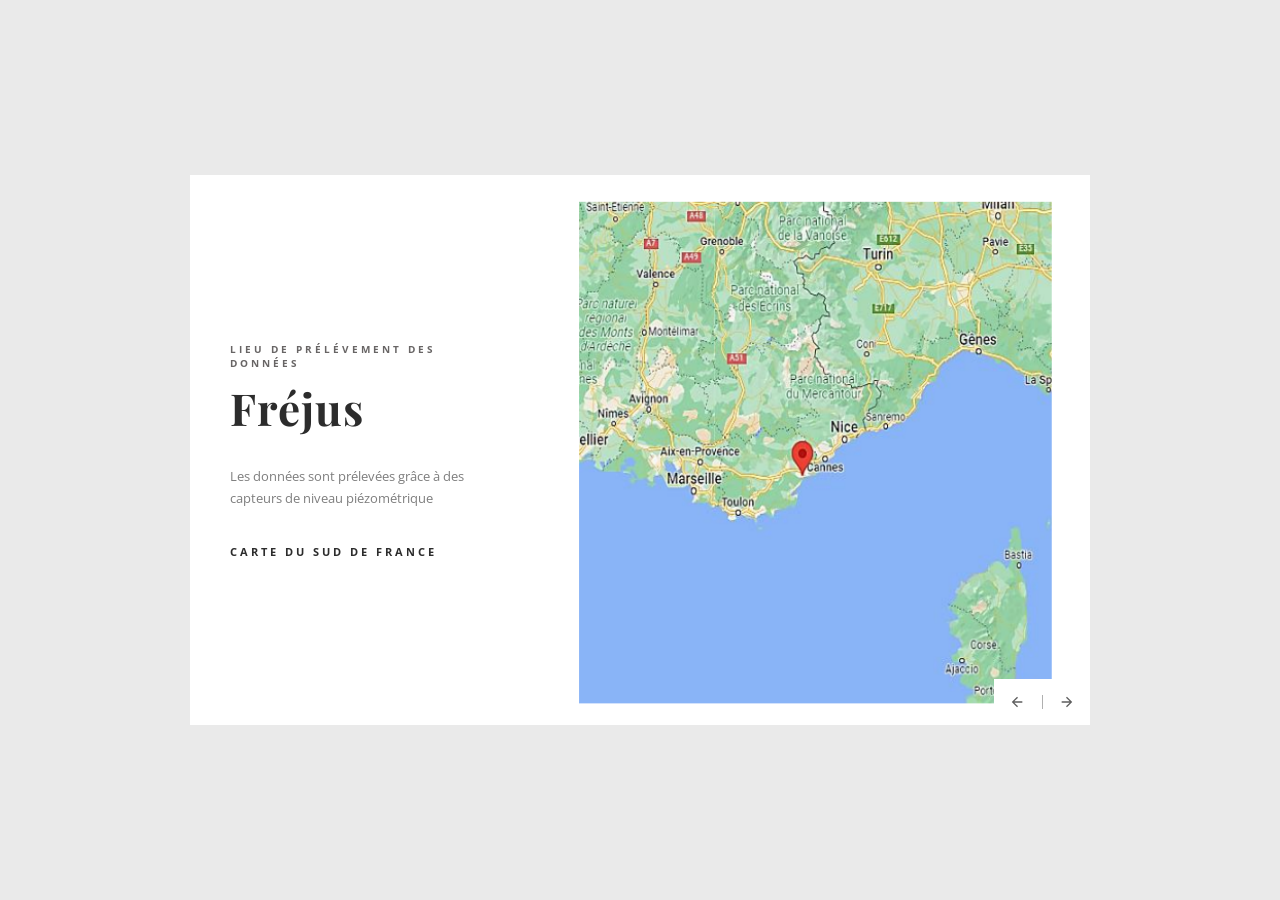
==== index.html @ 3cdb8d29 "Rename Graphiques.html to index.html" ====
<head>
  <title>Image carousel / Data visualisation </title>
  <meta name="viewport" content="width=device-width, initial-scale=1">
</head>

<body>
<div class="carousel">
  <div class="carousel__nav">
   <span id="moveLeft" class="carousel__arrow">
        <svg class="carousel__icon" width="24" height="24" viewBox="0 0 24 24">
    <path d="M20,11V13H8L13.5,18.5L12.08,19.92L4.16,12L12.08,4.08L13.5,5.5L8,11H20Z"></path>
</svg>
    </span>
    <span id="moveRight" class="carousel__arrow" >
      <svg class="carousel__icon"  width="24" height="24" viewBox="0 0 24 24">
  <path d="M4,11V13H16L10.5,18.5L11.92,19.92L19.84,12L11.92,4.08L10.5,5.5L16,11H4Z"></path>
</svg>    
    </span>
  </div>
  <div class="carousel-item carousel-item--1">
    <div class="carousel-item__image"></div>
    <div class="carousel-item__info">
      <div class="carousel-item__container">
      <h2 class="carousel-item__subtitle">Lieu de prélévement des données </h2>
      <h1 class="carousel-item__title">Fréjus</h1>
      <p class="carousel-item__description">Les données sont prélevées grâce à des capteurs de niveau piézométrique</p>
      <a href="#" class="carousel-item__btn">Carte du sud de France</a>
        </div>
    </div>
  </div>
  <div class="carousel-item carousel-item--2">
    <div class="carousel-item__image"></div>
    <div class="carousel-item__info">
      <div class="carousel-item__container">
      <h2 class="carousel-item__subtitle">Tableau de données </h2>
      <h1 class="carousel-item__title">Normalisation</h1>
      <p class="carousel-item__description">La normalisation des données  La normalisation est une méthode de prétraitement des données qui permet de réduire la complexité des modèles. Elle consiste à soustraire la moyenne et à la diviser par l'écart type.   </p>
      <a href="#" class="carousel-item__btn">Le graphique en haut étant les variations du prix, et celui d'en-bas représente la normalisation des fluctuations du marché </a>
        </div>
    </div>
    </div>
    <div class="carousel-item carousel-item--3">
      <div class="carousel-item__image"></div>
      <div class="carousel-item__info">
        <div class="carousel-item__container">
        <h2 class="carousel-item__subtitle">Exemple de normalisation de données</h2>
        <h1 class="carousel-item__title">CAC 40</h1>
        <p class="carousel-item__description">La normalisation des données de variations du prix du CAC 40 permet de mieux visualiser les fluctuations sur le marché financier</p>
        <a href="#" class="carousel-item__btn">Explore the palms</a>
          </div>
      </div>
    </div>
  </div>
  
</div>
</body>
  
<script src="https://ajax.googleapis.com/ajax/libs/jquery/3.1.0/jquery.min.js"></script>
<script src="Affichage.js" > </script>

<style>

@import url('https://fonts.googleapis.com/css?family=Playfair+Display:400,400i,700,700i,900,900i');

@import url('https://fonts.googleapis.com/css?family=Open+Sans:300,300i,400,400i,600,600i,700,700i,800,800i');


* {
  box-sizing: border-box;
}

html, body {
    margin: 0;
    padding: 0;
    width: 100%;
    height: 100%;
    display: flex;
    display: -webkit-flex;
    justify-content: center;
  -webkit-justify-content: center;
    align-items: center;
  -webkit-align-items: center;
}

body {
    background-color: #eaeaea;
}

.carousel {
    width: 100%;
    height: 100%;
    display: flex;
    max-width: 900px;
    max-height: 550px;   
    overflow: hidden;
  position: relative;
}

.carousel-item {
  visibility:visible;
    display: flex;
    width: 100%;
    height: 100%;
    align-items: center;
    justify-content: flex-end;
      -webkit-align-items: center;
    -webkit-justify-content: flex-end;
    position: relative;
    background-color: #fff;
    flex-shrink: 0;
   -webkit-flex-shrink: 0;
    position: absolute;
    z-index: 0;
  transition: 0.6s all linear;
}

.carousel-item__info {
  height: 100%;
  display: flex;
  justify-content: center;
  flex-direction: column;
  
    display: -webkit-flex;
  -webkit-justify-content: center;
  -webkit-flex-direction: column;
  
  order: 1;
  left: 0;
  margin: auto;
  padding: 0 40px;
  width: 40%;

}

.carousel-item__image {
    width: 30%;
    height:100%;
    order: 2;
    align-self: flex-end;
    flex-basis: 60%;
  
      -webkit-order: 2;
    -webkit-align-self: flex-end;
    -webkit-flex-basis: 60%;
  
    background-position: center;
    background-repeat: no-repeat;
    background-size: cover;
   position:relative;
  transform: translateX(90%);
  transition: 1.9s all ease-in-out;
}

.carousel-item__subtitle {
    font-family: 'Open Sans', sans-serif;
    letter-spacing: 3px;
    font-size: 10px;
    text-transform: uppercase;
    margin: 0;
    color: #686565;    
    font-weight: 700;
    transform: translateY(25%);
    opacity: 0;
    visibility: hidden;
    transition: 0.4s all ease-in-out;
}

.carousel-item__title {
    margin: 15px 0 0 0;
    font-family: 'Playfair Display', serif;
    font-size: 44px;
    line-height: 45px;
    letter-spacing: 1px;
    font-weight: 700;
    color: #2C2C2C;
    transform: translateY(25%);
    opacity: 0;
    visibility: hidden;
    transition: 0.6s all ease-in-out;
}

.carousel-item__description {
    transform: translateY(25%);
    opacity: 0;
    visibility: hidden;
    transition: 0.6s all ease-in-out;
    margin-top: 35px;
    font-family: 'Open Sans', sans-serif;
    font-size: 13px;
    color: #7e7e7e;
    line-height: 22px;
    margin-bottom: 35px;
}

.carousel-item--1 .carousel-item__image{
  background-image: url('img/Cap3.png');
}

.carousel-item--2 .carousel-item__image{
  background-image: url('img/Cap2.png');
}

.carousel-item--3 .carousel-item__image{
  background-image: url('img/Cap4.png');
}

.carousel-item--4 .carousel-item__image{
  background-image: url('https://images.pexels.com/photos/1008732/pexels-photo-1008732.jpeg?auto=compress&cs=tinysrgb&h=750&w=1260');
}

.carousel-item--5 .carousel-item__image{
  background-image: url('https://images.pexels.com/photos/1029614/pexels-photo-1029614.jpeg?auto=compress&cs=tinysrgb&dpr=2&h=650&w=940');
}




.carousel-item__container{

}

.carousel-item__btn {
    width: 35%;
    color: #2C2C2C;
    font-family: 'Open Sans', sans-serif;
    letter-spacing: 3px;
    font-size: 11px;
    text-transform: uppercase;
    margin: 0;
    width: 35%;
    font-weight: 700;
  text-decoration: none;
      transform: translateY(25%);
    opacity: 0;
    visibility: hidden;
    transition: 0.6s all ease-in-out;
}

.carousel__nav {
    position: absolute;
    right: 0;
    z-index: 2;
    background-color: #fff;
  bottom: 0;
}

.carousel__icon {
    display: inline-block;
    vertical-align: middle;
    width: 16px;
  fill: #5d5d5d;
}

.carousel__arrow {
    cursor: pointer;
    display: inline-block;
    padding: 11px 15px;
    position: relative;
}

.carousel__arrow:nth-child(1):after {
    content:'';
    right: -3px;
    position: absolute;
    width: 1px;
    background-color: #b0b0b0;
    height: 14px;
    top: 50%;
    margin-top: -7px;
}

.active{
   z-index: 1;
  display: flex;
  visibility:visible;
}

.active .carousel-item__subtitle, .active .carousel-item__title, .active .carousel-item__description,.active .carousel-item__btn{
    transform: translateY(0);
    opacity: 1;
  transition: 0.6s all ease-in-out;
    visibility: visible;
}


.active .carousel-item__image{ 
transition: 0.6s all ease-in-out;
transform: translateX(0);
}

</style>
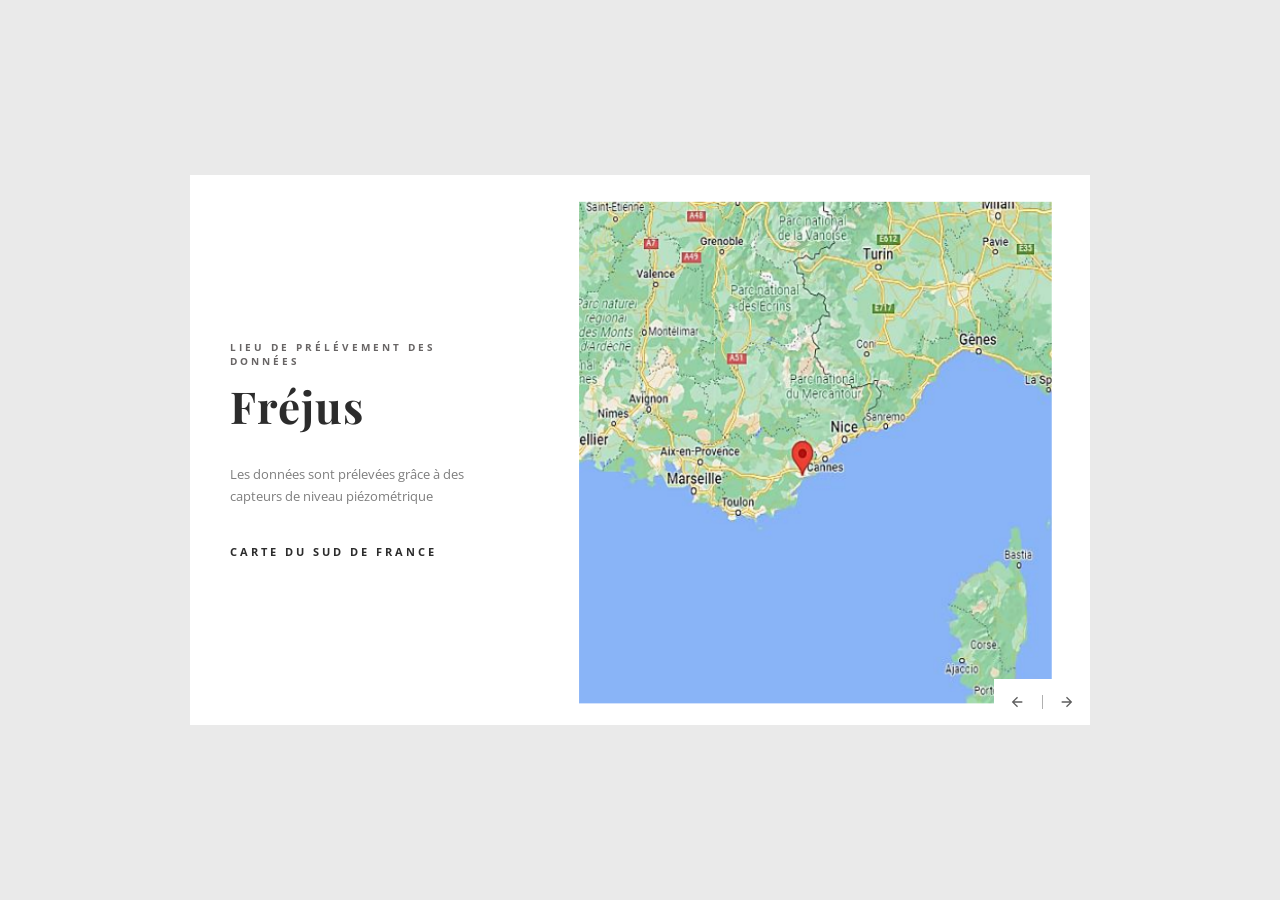
==== commit 9989f0bc: "Update index.html" ====
--- a/index.html
+++ b/index.html
@@ -1,3 +1,10 @@
+<!DOCTYPE html>
+<html lang="en">
+<head>
+    <meta charset="UTF-8">
+    <meta name="viewport" content="width=device-width, initial-scale=1.0">
+    <title>Code Display</title>
+
 <head>
   <title>Image carousel / Data visualisation </title>
   <meta name="viewport" content="width=device-width, initial-scale=1">
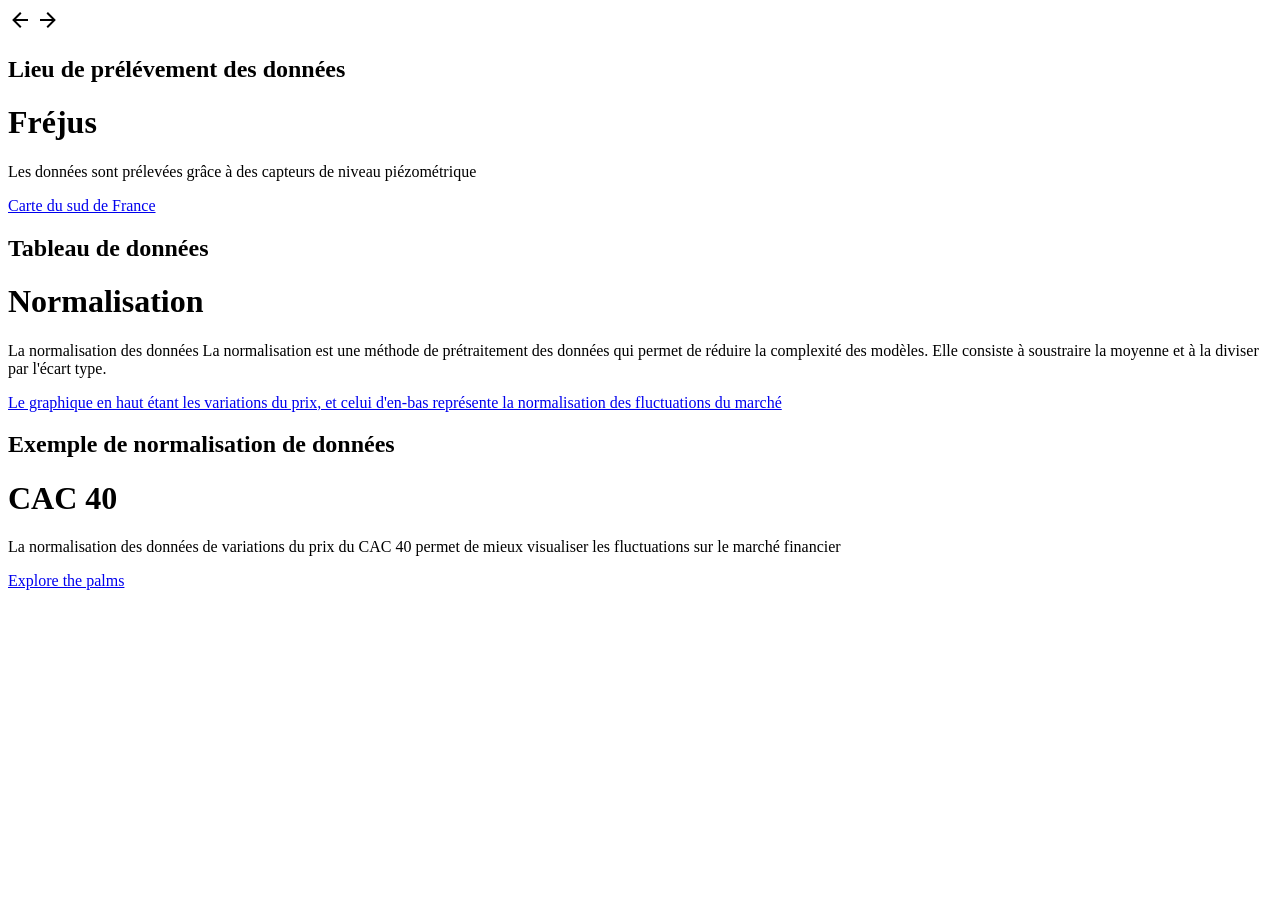
==== commit c5d98de6: "Update index.html" ====
--- a/index.html
+++ b/index.html
@@ -65,234 +65,3 @@
 <script src="https://ajax.googleapis.com/ajax/libs/jquery/3.1.0/jquery.min.js"></script>
 <script src="Affichage.js" > </script>
 
-<style>
-
-@import url('https://fonts.googleapis.com/css?family=Playfair+Display:400,400i,700,700i,900,900i');
-
-@import url('https://fonts.googleapis.com/css?family=Open+Sans:300,300i,400,400i,600,600i,700,700i,800,800i');
-
-
-* {
-  box-sizing: border-box;
-}
-
-html, body {
-    margin: 0;
-    padding: 0;
-    width: 100%;
-    height: 100%;
-    display: flex;
-    display: -webkit-flex;
-    justify-content: center;
-  -webkit-justify-content: center;
-    align-items: center;
-  -webkit-align-items: center;
-}
-
-body {
-    background-color: #eaeaea;
-}
-
-.carousel {
-    width: 100%;
-    height: 100%;
-    display: flex;
-    max-width: 900px;
-    max-height: 550px;   
-    overflow: hidden;
-  position: relative;
-}
-
-.carousel-item {
-  visibility:visible;
-    display: flex;
-    width: 100%;
-    height: 100%;
-    align-items: center;
-    justify-content: flex-end;
-      -webkit-align-items: center;
-    -webkit-justify-content: flex-end;
-    position: relative;
-    background-color: #fff;
-    flex-shrink: 0;
-   -webkit-flex-shrink: 0;
-    position: absolute;
-    z-index: 0;
-  transition: 0.6s all linear;
-}
-
-.carousel-item__info {
-  height: 100%;
-  display: flex;
-  justify-content: center;
-  flex-direction: column;
-  
-    display: -webkit-flex;
-  -webkit-justify-content: center;
-  -webkit-flex-direction: column;
-  
-  order: 1;
-  left: 0;
-  margin: auto;
-  padding: 0 40px;
-  width: 40%;
-
-}
-
-.carousel-item__image {
-    width: 30%;
-    height:100%;
-    order: 2;
-    align-self: flex-end;
-    flex-basis: 60%;
-  
-      -webkit-order: 2;
-    -webkit-align-self: flex-end;
-    -webkit-flex-basis: 60%;
-  
-    background-position: center;
-    background-repeat: no-repeat;
-    background-size: cover;
-   position:relative;
-  transform: translateX(90%);
-  transition: 1.9s all ease-in-out;
-}
-
-.carousel-item__subtitle {
-    font-family: 'Open Sans', sans-serif;
-    letter-spacing: 3px;
-    font-size: 10px;
-    text-transform: uppercase;
-    margin: 0;
-    color: #686565;    
-    font-weight: 700;
-    transform: translateY(25%);
-    opacity: 0;
-    visibility: hidden;
-    transition: 0.4s all ease-in-out;
-}
-
-.carousel-item__title {
-    margin: 15px 0 0 0;
-    font-family: 'Playfair Display', serif;
-    font-size: 44px;
-    line-height: 45px;
-    letter-spacing: 1px;
-    font-weight: 700;
-    color: #2C2C2C;
-    transform: translateY(25%);
-    opacity: 0;
-    visibility: hidden;
-    transition: 0.6s all ease-in-out;
-}
-
-.carousel-item__description {
-    transform: translateY(25%);
-    opacity: 0;
-    visibility: hidden;
-    transition: 0.6s all ease-in-out;
-    margin-top: 35px;
-    font-family: 'Open Sans', sans-serif;
-    font-size: 13px;
-    color: #7e7e7e;
-    line-height: 22px;
-    margin-bottom: 35px;
-}
-
-.carousel-item--1 .carousel-item__image{
-  background-image: url('img/Cap3.png');
-}
-
-.carousel-item--2 .carousel-item__image{
-  background-image: url('img/Cap2.png');
-}
-
-.carousel-item--3 .carousel-item__image{
-  background-image: url('img/Cap4.png');
-}
-
-.carousel-item--4 .carousel-item__image{
-  background-image: url('https://images.pexels.com/photos/1008732/pexels-photo-1008732.jpeg?auto=compress&cs=tinysrgb&h=750&w=1260');
-}
-
-.carousel-item--5 .carousel-item__image{
-  background-image: url('https://images.pexels.com/photos/1029614/pexels-photo-1029614.jpeg?auto=compress&cs=tinysrgb&dpr=2&h=650&w=940');
-}
-
-
-
-
-.carousel-item__container{
-
-}
-
-.carousel-item__btn {
-    width: 35%;
-    color: #2C2C2C;
-    font-family: 'Open Sans', sans-serif;
-    letter-spacing: 3px;
-    font-size: 11px;
-    text-transform: uppercase;
-    margin: 0;
-    width: 35%;
-    font-weight: 700;
-  text-decoration: none;
-      transform: translateY(25%);
-    opacity: 0;
-    visibility: hidden;
-    transition: 0.6s all ease-in-out;
-}
-
-.carousel__nav {
-    position: absolute;
-    right: 0;
-    z-index: 2;
-    background-color: #fff;
-  bottom: 0;
-}
-
-.carousel__icon {
-    display: inline-block;
-    vertical-align: middle;
-    width: 16px;
-  fill: #5d5d5d;
-}
-
-.carousel__arrow {
-    cursor: pointer;
-    display: inline-block;
-    padding: 11px 15px;
-    position: relative;
-}
-
-.carousel__arrow:nth-child(1):after {
-    content:'';
-    right: -3px;
-    position: absolute;
-    width: 1px;
-    background-color: #b0b0b0;
-    height: 14px;
-    top: 50%;
-    margin-top: -7px;
-}
-
-.active{
-   z-index: 1;
-  display: flex;
-  visibility:visible;
-}
-
-.active .carousel-item__subtitle, .active .carousel-item__title, .active .carousel-item__description,.active .carousel-item__btn{
-    transform: translateY(0);
-    opacity: 1;
-  transition: 0.6s all ease-in-out;
-    visibility: visible;
-}
-
-
-.active .carousel-item__image{ 
-transition: 0.6s all ease-in-out;
-transform: translateX(0);
-}
-
-</style>
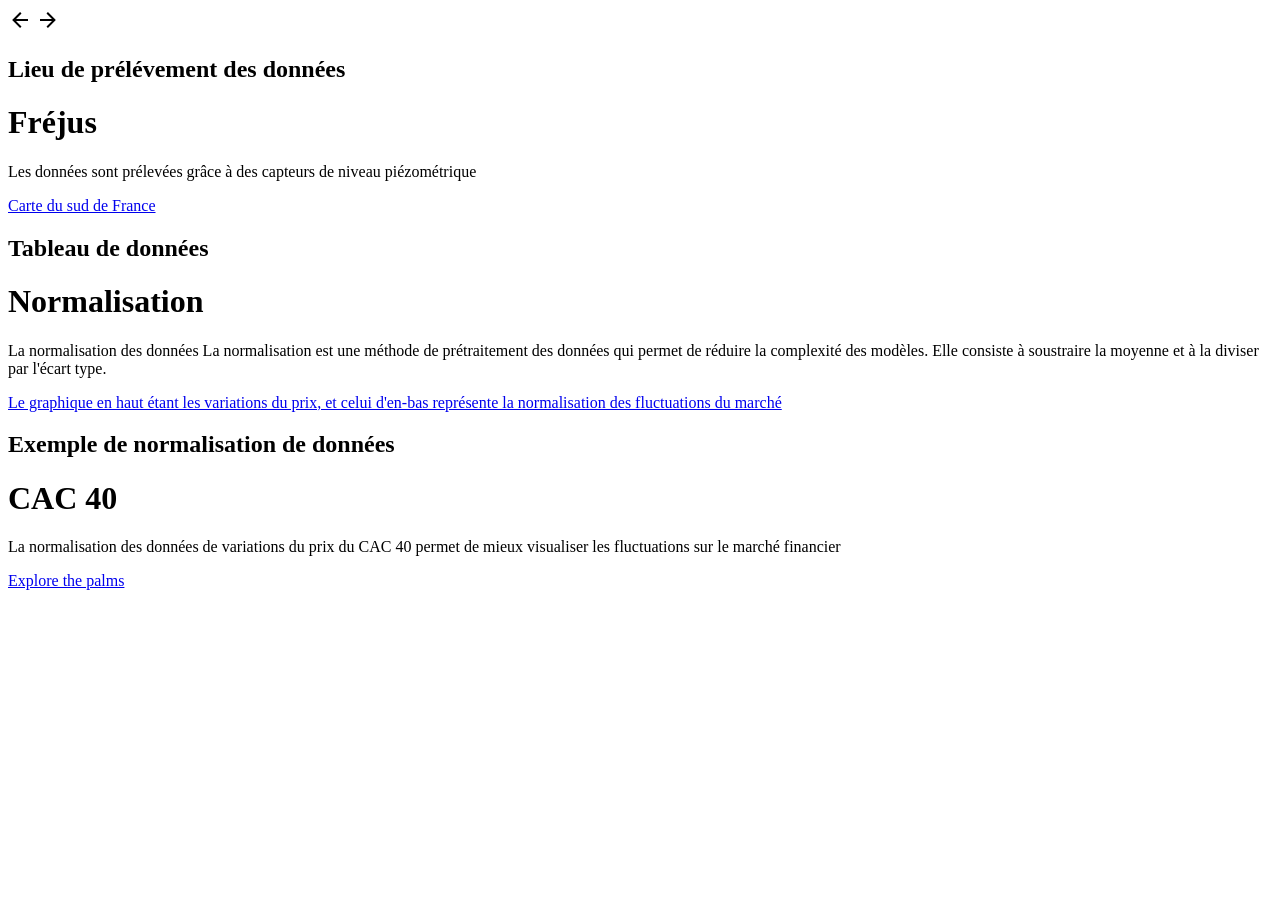
==== commit e89d52c8: "Update index.html" ====
--- a/index.html
+++ b/index.html
@@ -4,10 +4,9 @@
     <meta charset="UTF-8">
     <meta name="viewport" content="width=device-width, initial-scale=1.0">
     <title>Code Display</title>
-
-<head>
   <title>Image carousel / Data visualisation </title>
   <meta name="viewport" content="width=device-width, initial-scale=1">
+    <link rel="stylessheet" href="style.css">
 </head>
 
 <body>
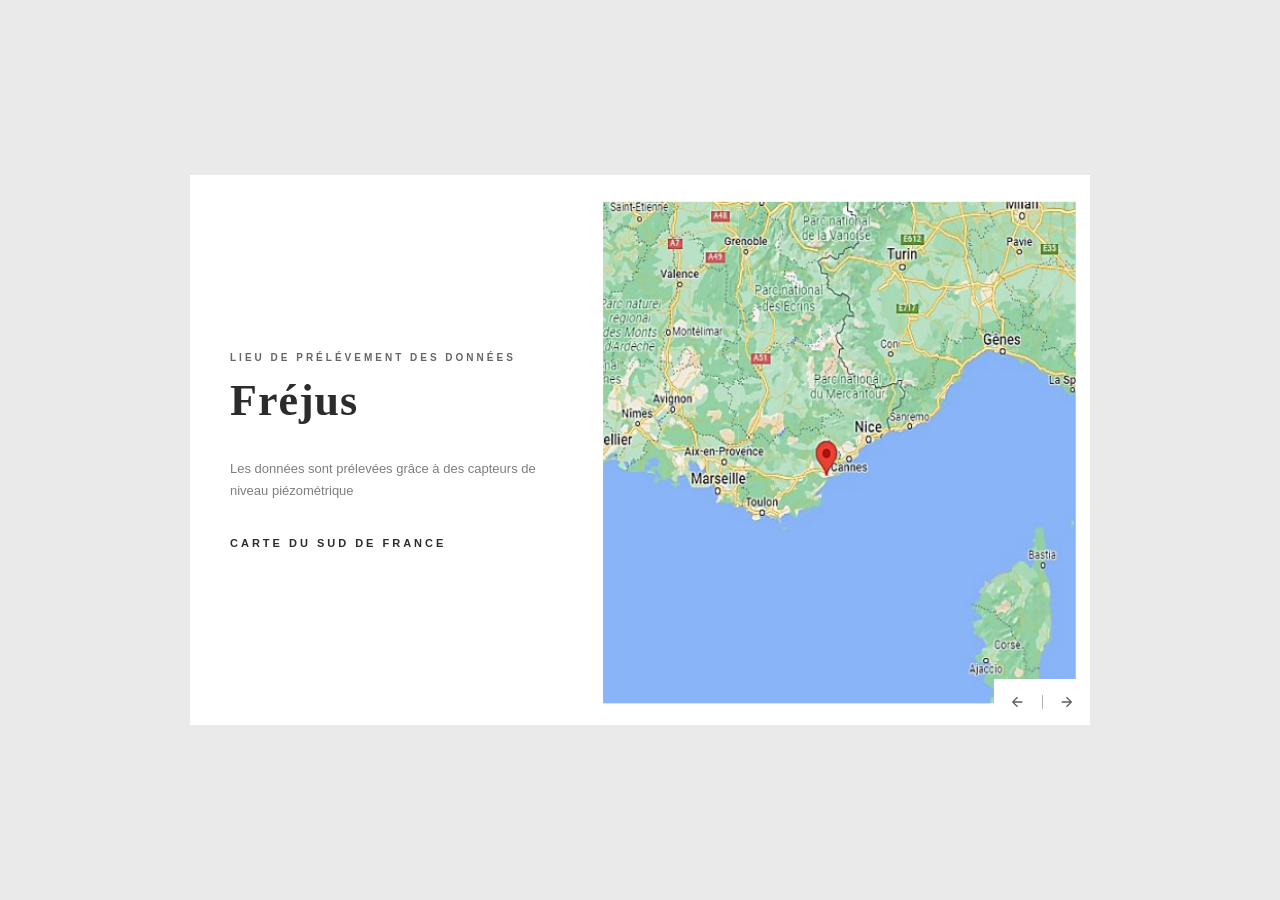
==== commit e497cb73: "Update index.html" ====
--- a/index.html
+++ b/index.html
@@ -1,12 +1,7 @@
-<!DOCTYPE html>
-<html lang="en">
 <head>
-    <meta charset="UTF-8">
-    <meta name="viewport" content="width=device-width, initial-scale=1.0">
-    <title>Code Display</title>
   <title>Image carousel / Data visualisation </title>
   <meta name="viewport" content="width=device-width, initial-scale=1">
-    <link rel="stylessheet" href="style.css">
+  <link rel="stylesheet" href="style.css">
 </head>
 
 <body>
@@ -64,3 +59,8 @@
 <script src="https://ajax.googleapis.com/ajax/libs/jquery/3.1.0/jquery.min.js"></script>
 <script src="Affichage.js" > </script>
 
+
+  
+<script src="https://ajax.googleapis.com/ajax/libs/jquery/3.1.0/jquery.min.js"></script>
+<script src="Affichage.js" > </script>
+
--- a/style.css
+++ b/style.css
@@ -0,0 +1,231 @@
+<style>
+
+@import url('https://fonts.googleapis.com/css?family=Playfair+Display:400,400i,700,700i,900,900i');
+
+@import url('https://fonts.googleapis.com/css?family=Open+Sans:300,300i,400,400i,600,600i,700,700i,800,800i');
+
+
+* {
+  box-sizing: border-box;
+}
+
+html, body {
+    margin: 0;
+    padding: 0;
+    width: 100%;
+    height: 100%;
+    display: flex;
+    display: -webkit-flex;
+    justify-content: center;
+  -webkit-justify-content: center;
+    align-items: center;
+  -webkit-align-items: center;
+}
+
+body {
+    background-color: #eaeaea;
+}
+
+.carousel {
+    width: 100%;
+    height: 100%;
+    display: flex;
+    max-width: 900px;
+    max-height: 550px;   
+    overflow: hidden;
+  position: relative;
+}
+
+.carousel-item {
+  visibility:visible;
+    display: flex;
+    width: 100%;
+    height: 100%;
+    align-items: center;
+    justify-content: flex-end;
+      -webkit-align-items: center;
+    -webkit-justify-content: flex-end;
+    position: relative;
+    background-color: #fff;
+    flex-shrink: 0;
+   -webkit-flex-shrink: 0;
+    position: absolute;
+    z-index: 0;
+  transition: 0.6s all linear;
+}
+
+.carousel-item__info {
+  height: 100%;
+  display: flex;
+  justify-content: center;
+  flex-direction: column;
+  
+    display: -webkit-flex;
+  -webkit-justify-content: center;
+  -webkit-flex-direction: column;
+  
+  order: 1;
+  left: 0;
+  margin: auto;
+  padding: 0 40px;
+  width: 40%;
+
+}
+
+.carousel-item__image {
+    width: 30%;
+    height:100%;
+    order: 2;
+    align-self: flex-end;
+    flex-basis: 60%;
+  
+      -webkit-order: 2;
+    -webkit-align-self: flex-end;
+    -webkit-flex-basis: 60%;
+  
+    background-position: center;
+    background-repeat: no-repeat;
+    background-size: cover;
+   position:relative;
+  transform: translateX(90%);
+  transition: 1.9s all ease-in-out;
+}
+
+.carousel-item__subtitle {
+    font-family: 'Open Sans', sans-serif;
+    letter-spacing: 3px;
+    font-size: 10px;
+    text-transform: uppercase;
+    margin: 0;
+    color: #686565;    
+    font-weight: 700;
+    transform: translateY(25%);
+    opacity: 0;
+    visibility: hidden;
+    transition: 0.4s all ease-in-out;
+}
+
+.carousel-item__title {
+    margin: 15px 0 0 0;
+    font-family: 'Playfair Display', serif;
+    font-size: 44px;
+    line-height: 45px;
+    letter-spacing: 1px;
+    font-weight: 700;
+    color: #2C2C2C;
+    transform: translateY(25%);
+    opacity: 0;
+    visibility: hidden;
+    transition: 0.6s all ease-in-out;
+}
+
+.carousel-item__description {
+    transform: translateY(25%);
+    opacity: 0;
+    visibility: hidden;
+    transition: 0.6s all ease-in-out;
+    margin-top: 35px;
+    font-family: 'Open Sans', sans-serif;
+    font-size: 13px;
+    color: #7e7e7e;
+    line-height: 22px;
+    margin-bottom: 35px;
+}
+
+.carousel-item--1 .carousel-item__image{
+  background-image: url('img/Cap3.png');
+}
+
+.carousel-item--2 .carousel-item__image{
+  background-image: url('img/Cap2.png');
+}
+
+.carousel-item--3 .carousel-item__image{
+  background-image: url('img/Cap4.png');
+}
+
+.carousel-item--4 .carousel-item__image{
+  background-image: url('https://images.pexels.com/photos/1008732/pexels-photo-1008732.jpeg?auto=compress&cs=tinysrgb&h=750&w=1260');
+}
+
+.carousel-item--5 .carousel-item__image{
+  background-image: url('https://images.pexels.com/photos/1029614/pexels-photo-1029614.jpeg?auto=compress&cs=tinysrgb&dpr=2&h=650&w=940');
+}
+
+
+
+
+.carousel-item__container{
+
+}
+
+.carousel-item__btn {
+    width: 35%;
+    color: #2C2C2C;
+    font-family: 'Open Sans', sans-serif;
+    letter-spacing: 3px;
+    font-size: 11px;
+    text-transform: uppercase;
+    margin: 0;
+    width: 35%;
+    font-weight: 700;
+  text-decoration: none;
+      transform: translateY(25%);
+    opacity: 0;
+    visibility: hidden;
+    transition: 0.6s all ease-in-out;
+}
+
+.carousel__nav {
+    position: absolute;
+    right: 0;
+    z-index: 2;
+    background-color: #fff;
+  bottom: 0;
+}
+
+.carousel__icon {
+    display: inline-block;
+    vertical-align: middle;
+    width: 16px;
+  fill: #5d5d5d;
+}
+
+.carousel__arrow {
+    cursor: pointer;
+    display: inline-block;
+    padding: 11px 15px;
+    position: relative;
+}
+
+.carousel__arrow:nth-child(1):after {
+    content:'';
+    right: -3px;
+    position: absolute;
+    width: 1px;
+    background-color: #b0b0b0;
+    height: 14px;
+    top: 50%;
+    margin-top: -7px;
+}
+
+.active{
+   z-index: 1;
+  display: flex;
+  visibility:visible;
+}
+
+.active .carousel-item__subtitle, .active .carousel-item__title, .active .carousel-item__description,.active .carousel-item__btn{
+    transform: translateY(0);
+    opacity: 1;
+  transition: 0.6s all ease-in-out;
+    visibility: visible;
+}
+
+
+.active .carousel-item__image{ 
+transition: 0.6s all ease-in-out;
+transform: translateX(0);
+}
+
+</style>
